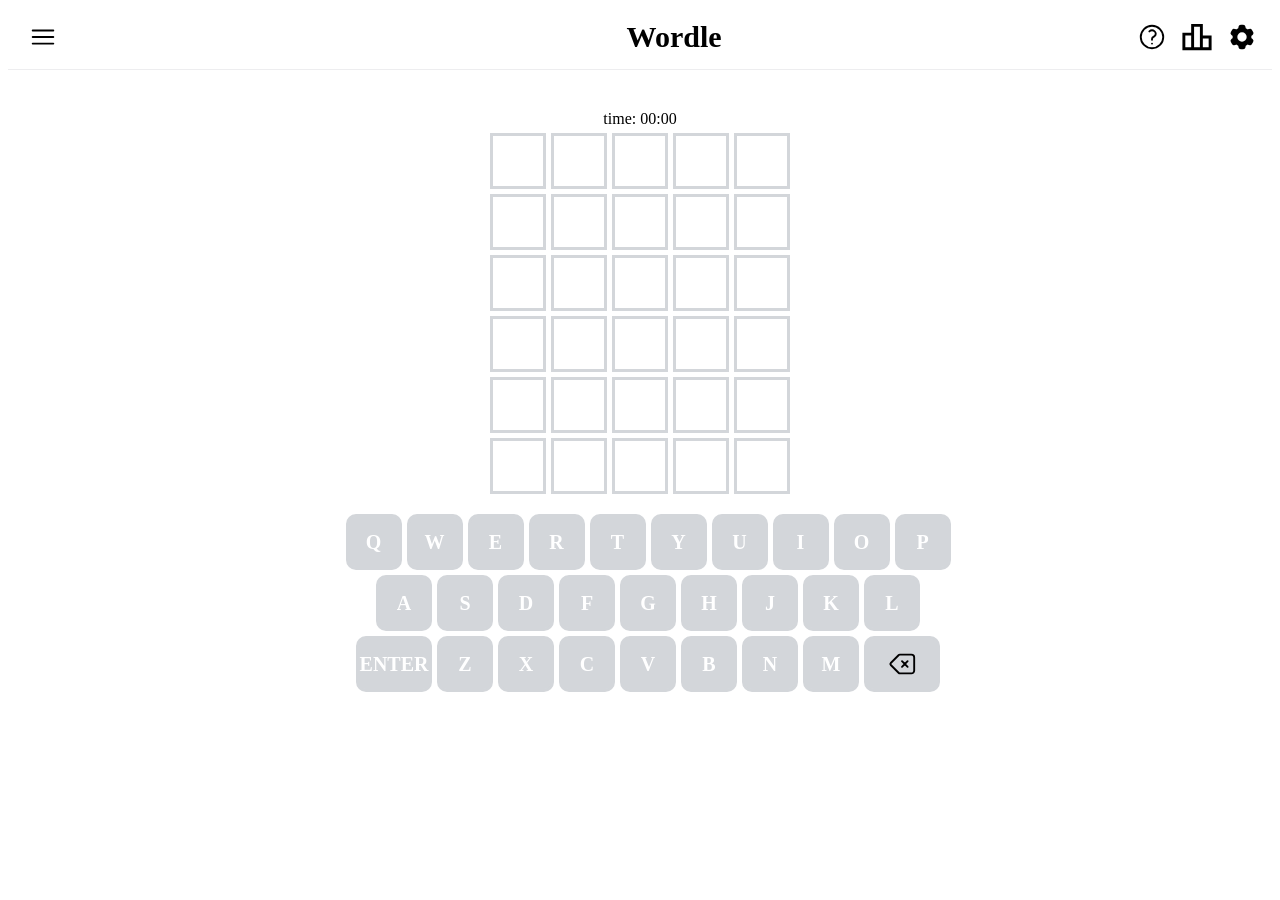
==== index.html @ 810b415b "[wordle]HTML, CSS" ====
<!DOCTYPE html>
<html lang="en">
  <head>
    <meta charset="UTF-8" />
    <meta name="viewport" content="width=device-width, initial-scale=1.0" />
    <title>wordle!!</title>
    <link rel="stylesheet" href="css/header.css" />
    <link rel="stylesheet" href="css/main.css" />
    <link rel="stylesheet" href="css/footer.css" />
  </head>
  <body>
    <header>
      <!-- 스스로 해보기 -->
      <div class="menu_left">
        <div class="menu-left__icon">
          <img src="assets/menu.svg" alt="menu" />
        </div>

        <div class="game_name">Wordle</div>

        <div class="menu_right">
          <div class="menu-right__icons">
            <img src="assets/help.svg" alt="help" />
            <img src="assets/chart.svg" alt="chart" />
            <img src="assets/setup.svg" alt="setup" />
          </div>
        </div>
      </div>
    </header>

    <main>
      <div id="timer">time: 00:00</div>
      <div class="board-row row-0">
        <div class="board-block" data-index="00"></div>
        <div class="board-block" data-index="01"></div>
        <div class="board-block" data-index="02"></div>
        <div class="board-block" data-index="03"></div>
        <div class="board-block" data-index="04"></div>
      </div>
      <div class="board-row row-1">
        <div class="board-block" data-index="10"></div>
        <div class="board-block" data-index="11"></div>
        <div class="board-block" data-index="12"></div>
        <div class="board-block" data-index="13"></div>
        <div class="board-block" data-index="14"></div>
      </div>

      <div class="board-row row-2">
        <div class="board-block" data-index="20"></div>
        <div class="board-block" data-index="21"></div>
        <div class="board-block" data-index="22"></div>
        <div class="board-block" data-index="23"></div>
        <div class="board-block" data-index="24"></div>
      </div>

      <div class="board-row row-3">
        <div class="board-block" data-index="30"></div>
        <div class="board-block" data-index="31"></div>
        <div class="board-block" data-index="32"></div>
        <div class="board-block" data-index="33"></div>
        <div class="board-block" data-index="34"></div>
      </div>
      <div class="board-row row-4">
        <div class="board-block" data-index="40"></div>
        <div class="board-block" data-index="41"></div>
        <div class="board-block" data-index="42"></div>
        <div class="board-block" data-index="43"></div>
        <div class="board-block" data-index="44"></div>
      </div>

      <div class="board-row row-5">
        <div class="board-block" data-index="50"></div>
        <div class="board-block" data-index="51"></div>
        <div class="board-block" data-index="52"></div>
        <div class="board-block" data-index="53"></div>
        <div class="board-block" data-index="54"></div>
        
      </div>
    </main>

    <footer>
       <!-- 스스로해보기 -->
       <div class="keyboard-row row-0">
        <div class="keyboard-block" data-key="Q">Q</div>
        <div class="keyboard-block" data-key="W">W</div>
        <div class="keyboard-block" data-key="E">E</div>
        <div class="keyboard-block" data-key="R">R</div>
        <div class="keyboard-block" data-key="T">T</div>
        <div class="keyboard-block" data-key="Y">Y</div>
        <div class="keyboard-block" data-key="U">U</U></div>
        <div class="keyboard-block" data-key="I">I</div>
        <div class="keyboard-block" data-key="O">O</div>
        <div class="keyboard-block" data-key="P">P</div>
      </div>

      <div class="keyboard-row row-1">
        <div class="keyboard-block" data-key="A">A</div>
        <div class="keyboard-block" data-key="S">S</div>
        <div class="keyboard-block" data-key="D">D</div>
        <div class="keyboard-block" data-key="F">F</div>
        <div class="keyboard-block" data-key="G">G</div>
        <div class="keyboard-block" data-key="H">H</div>
        <div class="keyboard-block" data-key="J">J</div>
        <div class="keyboard-block" data-key="K">K</div>
        <div class="keyboard-block" data-key="L">L</div>
      </div>

      <div class="keyboard-row row-2">
        <div class="specialkey-block" data-key="ENTER">ENTER</div>
        <div class="keyboard-block" data-key="Z">Z</div>
        <div class="keyboard-block" data-key="X">X</div>
        <div class="keyboard-block" data-key="C">C</div>
        <div class="keyboard-block" data-key="V">V</div>
        <div class="keyboard-block" data-key="B">B</div>
        <div class="keyboard-block" data-key="N">N</div>
        <div class="keyboard-block" data-key="M">M</div>

        <div class="specialkey-block" data-key="BACKSPACE">
          <img src="assets/backspace.svg" alt="backspace" />
      </div>
    </footer>
  </body>
</html>
---- css/header.css ----
header {
  bottom: 0;
  margin-top: 20px;
  padding: 0 0 15px 0;
  border-bottom: 1px solid #ededef;
}

.menu_left {
  display: flex;
  justify-content: space-between;
  align-items: center;
}

.menu-left__icon {
  display: flex;
  justify-content: center;
  align-items: center;
  padding-left: 20px;
  margin-right: 90px;
  flex-direction: row;
  cursor: pointer;
}

.menu-left__icon img {
  width: 30px;
  cursor: pointer;
}

.game_name {
  font-size: 30px;
  font-weight: bold;
  padding-left: 5%;
}

.menu_right {
  display: flex;
  justify-content: space-between;
  align-items: center;
}

.menu-right__icons {
  display: flex;
  justify-content: flex-end;
  align-items: center;
  cursor: pointer;
}

.menu-right__icons img {
  margin-right: 15px;
  width: 30px;
}
---- css/main.css ----
main {
  margin-top: 40px;
  display: flex;
  flex-direction: column;
  justify-content: center;
  align-items: center;
  gap: 5px;
}

.board-row {
  display: flex;
  justify-content: center;
  align-items: center;
  gap: 5px;
}

.board-block {
  display: flex;
  justify-content: center;
  align-items: center;
  border: 3px solid #d3d6da;
  width: 50px;
  height: 50px;
}
---- css/footer.css ----
footer {
  bottom: 0;
  width: 100vw;
  padding-bottom: 30px;
  padding-top: 15px;
}

.keyboard-row {
  display: flex;
  justify-content: center;
  align-items: center;
  gap: 5px;
}

.keyboard-block {
  display: flex;
  justify-content: center;
  align-items: center;
  background-color: #d3d6da;
  border: 3px solid #d3d6da;
  border-radius: 10px;
  width: 50px;
  height: 50px;
  margin-top: 5px;
  font-size: 20px;
  font-weight: bold;
  color: white;
}

.specialkey-block {
  display: flex;
  justify-content: center;
  align-items: center;
  background-color: #d3d6da;
  border: 3px solid #d3d6da;
  border-radius: 10px;
  width: 70px;
  height: 50px;
  margin-top: 5px;
  font-size: 20px;
  font-weight: bold;
  color: white;
}

.specialkey-block img {
  display: flex;
  justify-content: center;
  align-items: center;
  width: 30px;
  background-size: cover;

  color: white;
}
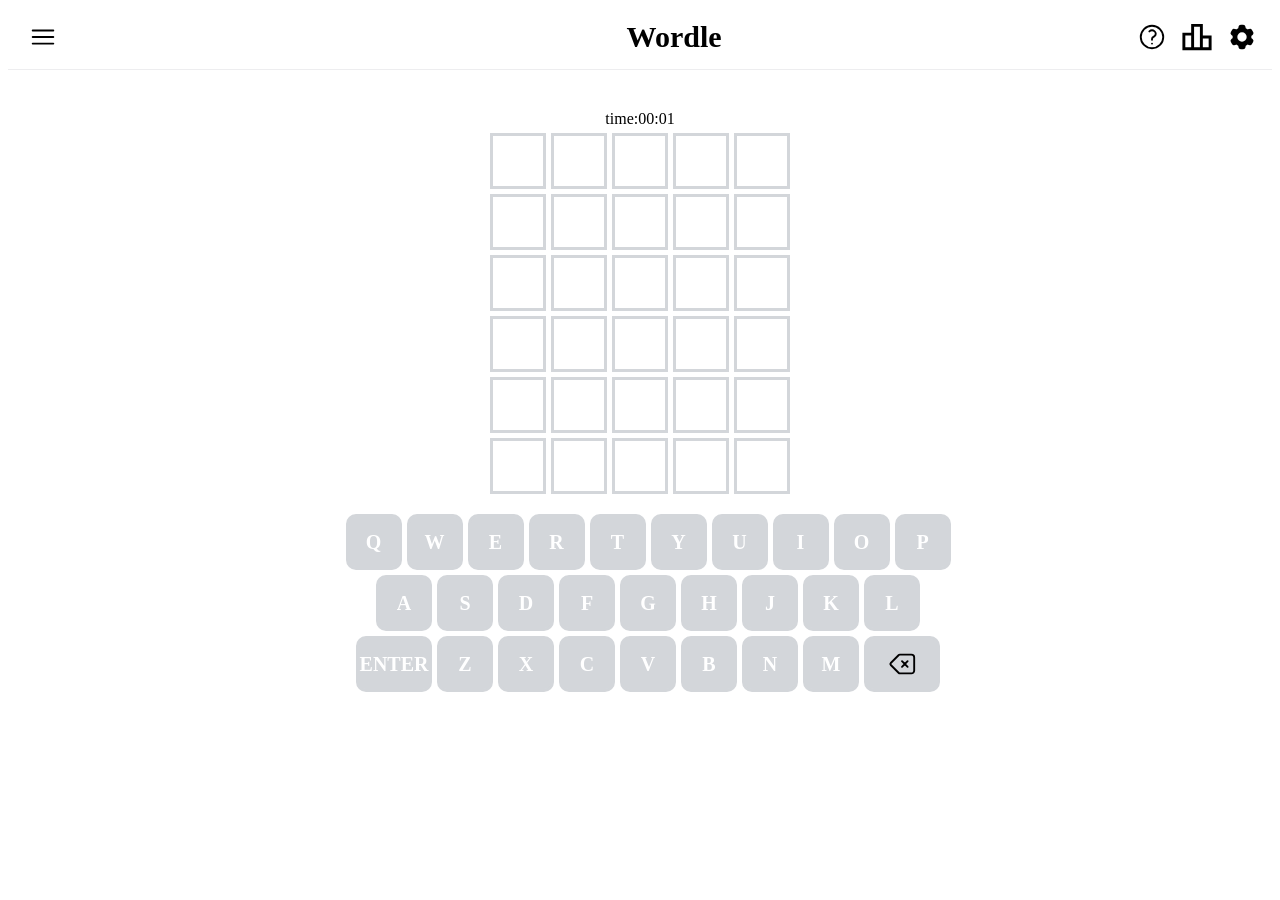
==== commit e00479ad: "JavaScript Logic" ====
--- a/index.html
+++ b/index.html
@@ -119,5 +119,6 @@
           <img src="assets/backspace.svg" alt="backspace" />
       </div>
     </footer>
+    <script src="js/index.js"></script>
   </body>
 </html>
